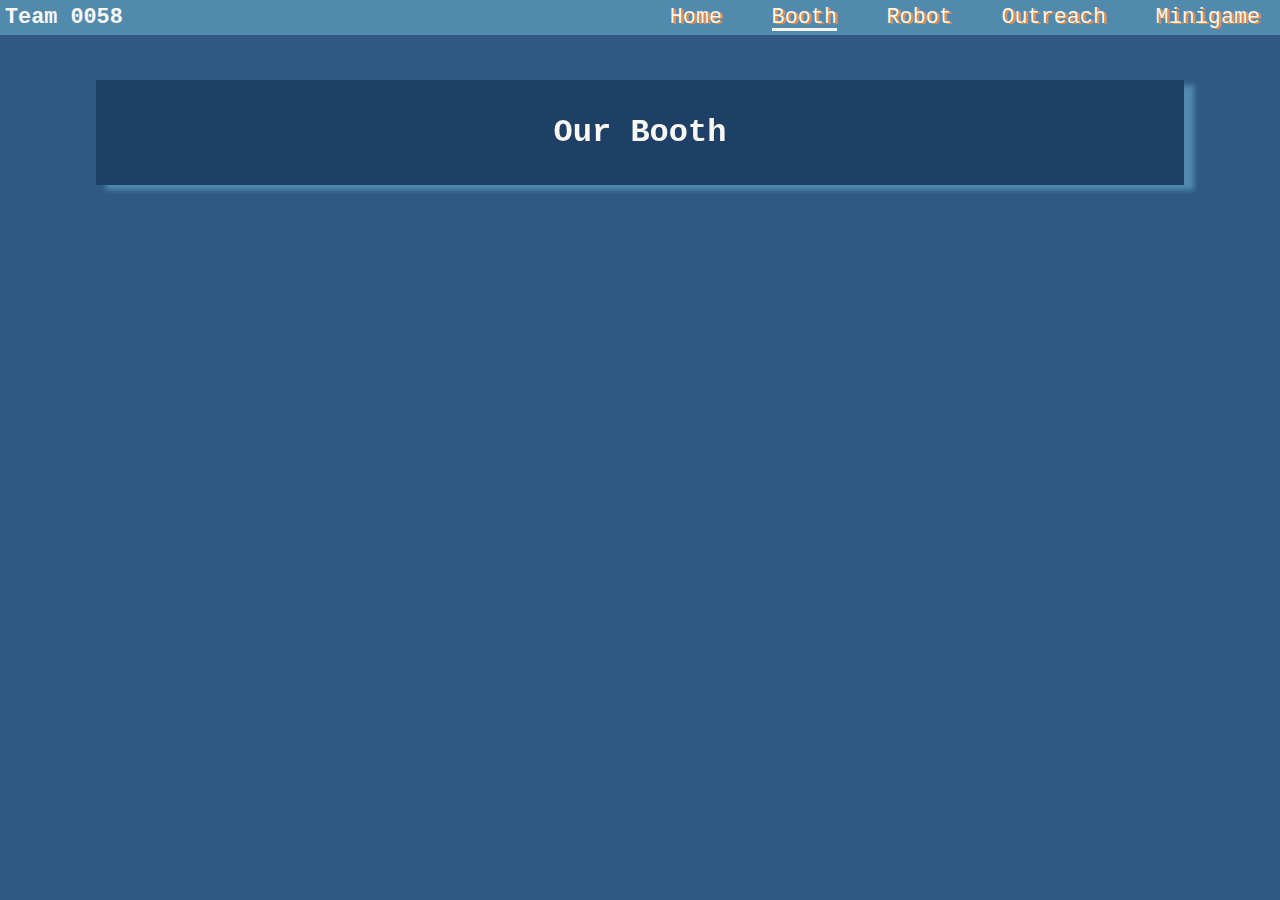
==== booth/index.html @ eb42ce33 "favicon, images, and booth page" ====
<!DOCTYPE html>
<html lang="en">

<head>
	<meta charset="UTF-8">
	<meta http-equiv="X-UA-Compatible" content="IE=edge">
	<meta name="viewport" content="width=device-width, initial-scale=1.0">
	<title>Booth | BEST Team 0058</title>
	<link rel="stylesheet" href="../styles.css">
	<link rel="icon" type="image/x-icon" href="../images/favicon.ico">
	<script defer src="../main.js"></script>
</head>

<body>
	<header class="mainHeader">

	</header>
	<nav class="flexNavBar">
		<div class="flexSection">
			<b>Team 0058</b>
		</div>

		<div class="flexLinkBar">
			<div><a href="../index.html">Home</a></div>
			<div><a href="#" class="selected">Booth</a></div>
			<div><a href="../robot/index.html">Robot</a></div>
			<div><a href="../outreach/index.html">Outreach</a></div>
			<div><a href="../minigame/index.html">Minigame</a></div>
		</div>
	</nav>
	<main class="mainContent">
		<section id="bestRobotics" class="hidden hiddenLeft">
			<h1>Our Booth</h1>
			<p></p>
		</section>
	</main>
</body>
---- styles.css ----
:root {
    --main-bg-color: #2f5984;
    --lighter-bg-color: #528AAE;
    --darker-bg-color: #1E3F66;
    --text-color: #F8F7F2;
    --darker-text-color: #ecdfdf;
    --link-color: #5fa2cc;
}

body {
    background-color: var(--main-bg-color);
    color: var(--text-color);
    padding: 0;
    margin: 0;
    font-family: Consolas, monaco, monospace;
    overflow-x: hidden;
}

.flexNavBar {
    position: sticky;
    top: 0;
    left: 0;
    background-color: var(--lighter-bg-color);
    width: 100vw;
    display: flex;
    justify-content: space-between;
    flex-wrap: wrap;
    margin: 0;
    padding: 5px;
    font-size: calc(1vw + 1vh);
    z-index: 999;
}

.flexSection {
    flex: 50%;
}

.flexLinkBar {
    flex: 50%;
    display: flex;
    justify-content: space-around;
}

.flexLinkBar > div {
    text-align: center;
}

.flexLinkBar a {
    display: inline-block;
    position: relative;
    text-decoration: none;
    color: var(--text-color);
    font-weight: 500;
    text-shadow: 2px 1px #ED872D;
    transition: color 300ms ease-in-out, font-size 300ms ease-in-out;
}

.flexLinkBar a:hover {
    color: var(--darker-text-color);
    cursor: pointer;
}

.flexLinkBar a:after,
.flexLinkBar a.selected:after {
    content: '';
    position: absolute;
    width: 100%;
    transform: scaleX(0);
    height: 3px;
    bottom: -1px;
    left: 0;
    background-color: var(--text-color);
    transform-origin: bottom right;
    transition: transform 0.25s ease-out;
}
  
.flexLinkBar a:hover:after,
.flexLinkBar a.selected:after {
    transform: scaleX(1);
    transform-origin: bottom left;
}

.video {
    max-width: 1000px;
    border: none;
}

.mainContent {
    margin-left: 7.5vw;
    margin-right: 7.5vw;
    margin-top: 5vh;
    margin-bottom: 5vh;
}

.mainContent h1 {
    font-size: 2rem;
}

.mainContent h2 {
    font-size: 1.5rem;
}

.mainContent section {
    padding-top: 1vw;
    padding-bottom: 1vw;
    padding-left: 5vw;
    padding-right: 5vw;
    background-color: var(--darker-bg-color);
    box-shadow: 10px 5px 5px var(--lighter-bg-color);
    width: calc(100% - 10vw);
    text-align: center;
    margin-bottom: 50px;
}

.mainContent > section a {
    color: var(--link-color);
    transition: 200ms color ease-in-out;
}

.mainContent > section a:hover {
    color: var(--lighter-bg-color);
}

.mainContent section:last-child{
    margin-bottom: 0;
}

.hiddenLeft {
    transform: translateX(-100%);
}

.hiddenRight {
    transform: translateX(100%);
}

.hidden {
    opacity: 0;
    filter: blur(5px);
    transition: opacity 750ms ease-in,
                transform 750ms ease-in,
                filter 750ms ease-in;
}

.socialMediaIcon {
    width: 3.5vw;
    min-width: 20px;
    margin-left: 3vw;
}

.show {
    opacity: 1;
    transform: translate(0, 0);
    filter: blur(0);
}

@media (max-width: 800px) {

    .flexSection,
    .flexLinkBar {
        flex: 100%
    }

    .flexLinkBar {
        flex-direction: column;
    }

}

@media (prefers-reduced-motion) {
    .flexNavBar {
      transition: none;
    }

    .hidden {
        transition: none;
    }
}
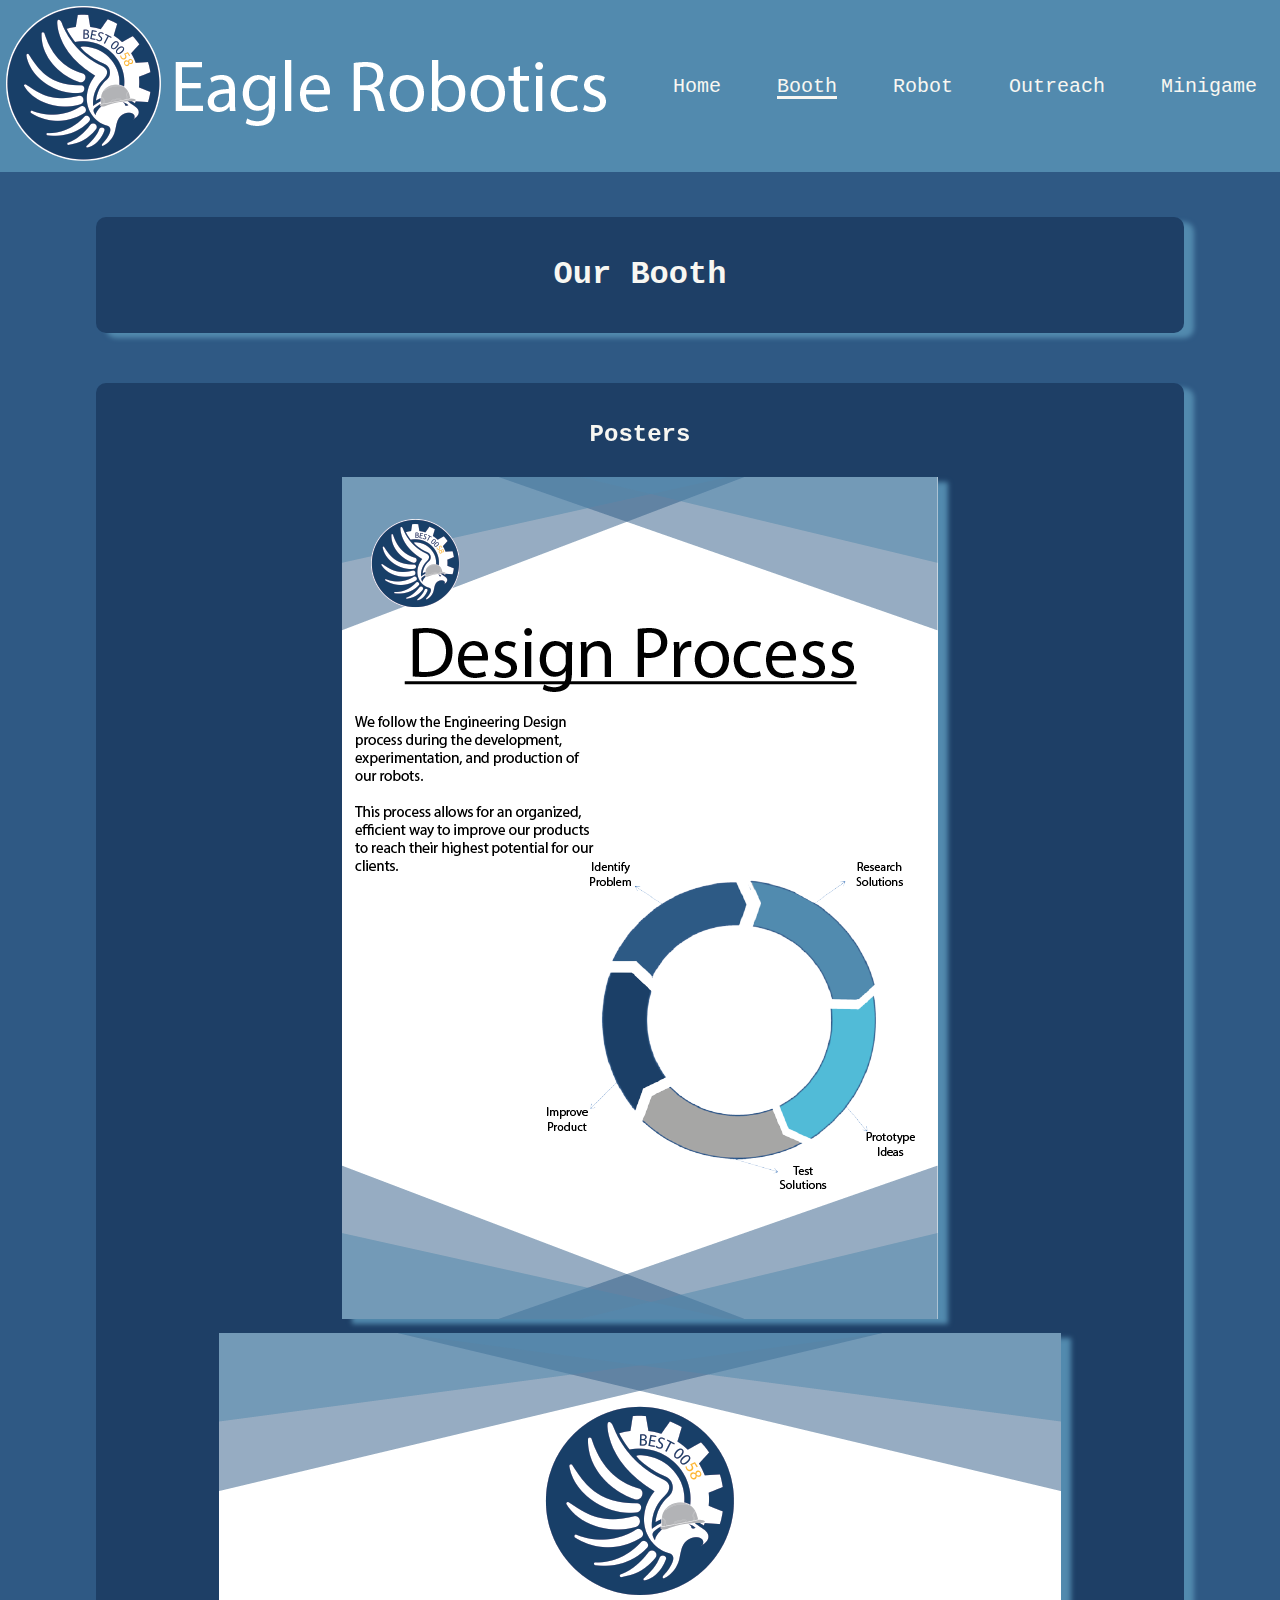
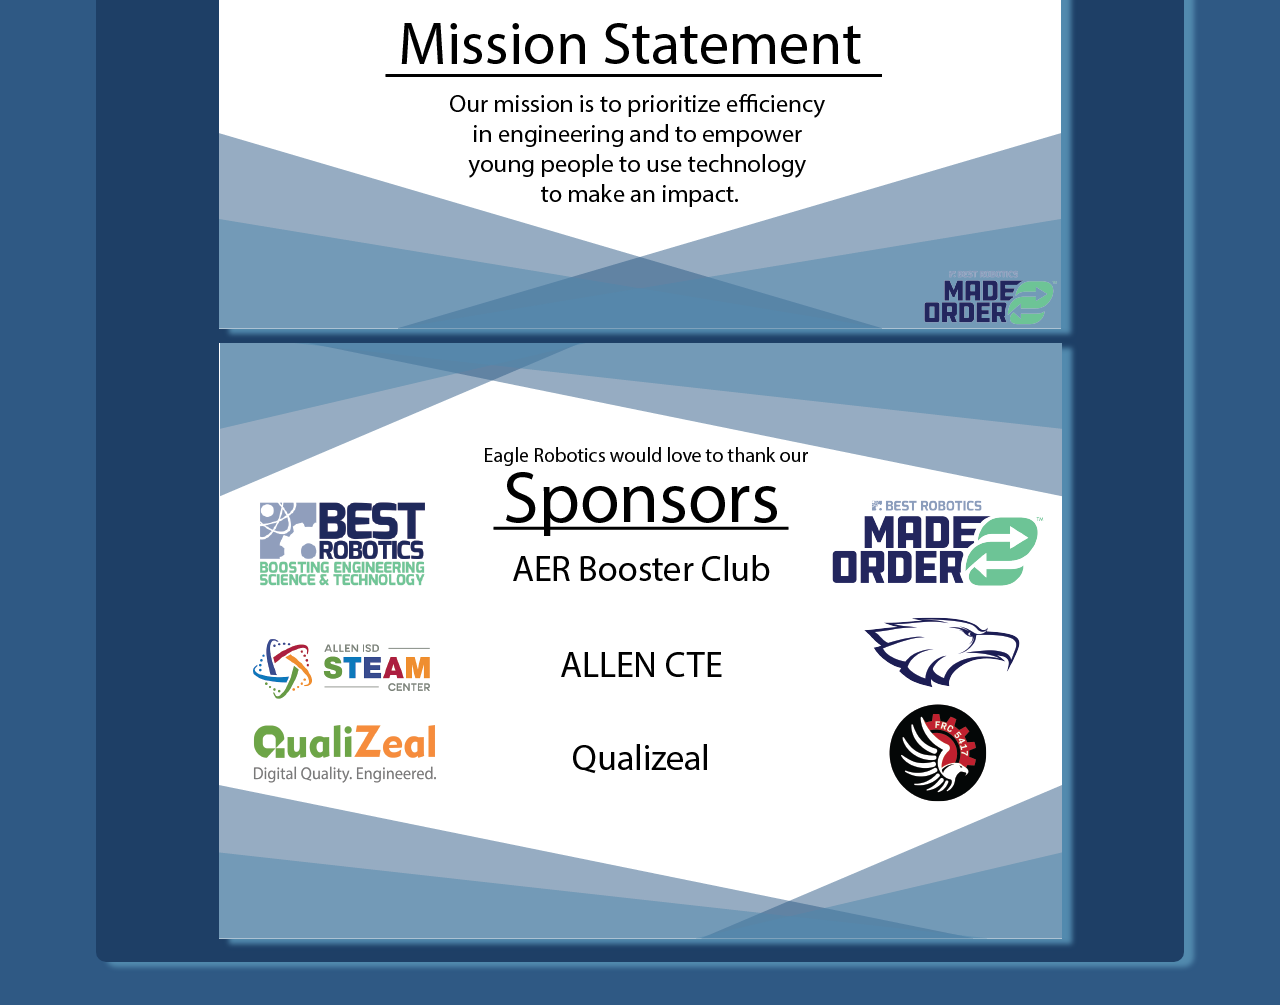
==== commit 51b18ad9: "more animation and more content logo on top of page" ====
--- a/booth/index.html
+++ b/booth/index.html
@@ -9,6 +9,13 @@
 	<link rel="stylesheet" href="../styles.css">
 	<link rel="icon" type="image/x-icon" href="../images/favicon.ico">
 	<script defer src="../main.js"></script>
+	<style>
+		#posters > img {
+			box-shadow: 10px 5px 5px var(--lighter-bg-color);
+			max-width: calc(100% - 20px);
+			margin-top: 1vh;
+		}
+	</style>
 </head>
 
 <body>
@@ -17,7 +24,7 @@
 	</header>
 	<nav class="flexNavBar">
 		<div class="flexSection">
-			<b>Team 0058</b>
+			<img id="horizontalLogo" alt="Eagle Robotics" height="156" width="604" src="../images/horizontalLogo.png" >
 		</div>
 
 		<div class="flexLinkBar">
@@ -29,9 +36,14 @@
 		</div>
 	</nav>
 	<main class="mainContent">
-		<section id="bestRobotics" class="hidden hiddenLeft">
+		<section id="mainHeader">
 			<h1>Our Booth</h1>
-			<p></p>
+		</section>
+		<section id="posters" class="hidden hiddenRight">
+			<h2>Posters</h2>
+			<img alt="Design Process" src="../images/designProcessPoster.png" />
+			<img alt="Mission Statement" src="../images/missionStatementPoster.png" />
+			<img alt="Sponsors" src="../images/sponsorsPoster.png" />
 		</section>
 	</main>
 </body>--- a/styles.css
+++ b/styles.css
@@ -27,7 +27,7 @@
     flex-wrap: wrap;
     margin: 0;
     padding: 5px;
-    font-size: calc(1vw + 1vh);
+    font-size: min(calc(0.75vw + 1.25vh), 20px);
     z-index: 999;
 }
 
@@ -42,6 +42,7 @@
 }
 
 .flexLinkBar > div {
+    margin: auto;
     text-align: center;
 }
 
@@ -51,7 +52,7 @@
     text-decoration: none;
     color: var(--text-color);
     font-weight: 500;
-    text-shadow: 2px 1px #ED872D;
+    /* text-shadow: 2px 1px #ED872D; */
     transition: color 300ms ease-in-out, font-size 300ms ease-in-out;
 }
 
@@ -101,8 +102,9 @@
 }
 
 .mainContent section {
-    padding-top: 1vw;
-    padding-bottom: 1vw;
+    border-radius: 10px;
+    padding-top: 2vh;
+    padding-bottom: 2vh;
     padding-left: 5vw;
     padding-right: 5vw;
     background-color: var(--darker-bg-color);
@@ -153,11 +155,21 @@
     filter: blur(0);
 }
 
+#horizontalLogo {
+    transition: height 0.3s ease-in-out,
+                width 0.3s ease-in-out;
+    max-width: calc(100vw - 20px);
+}
+
 @media (max-width: 800px) {
+
+    .flexNavBar {
+        position: relative;
+    }
 
     .flexSection,
     .flexLinkBar {
-        flex: 100%
+        flex: 100%;
     }
 
     .flexLinkBar {
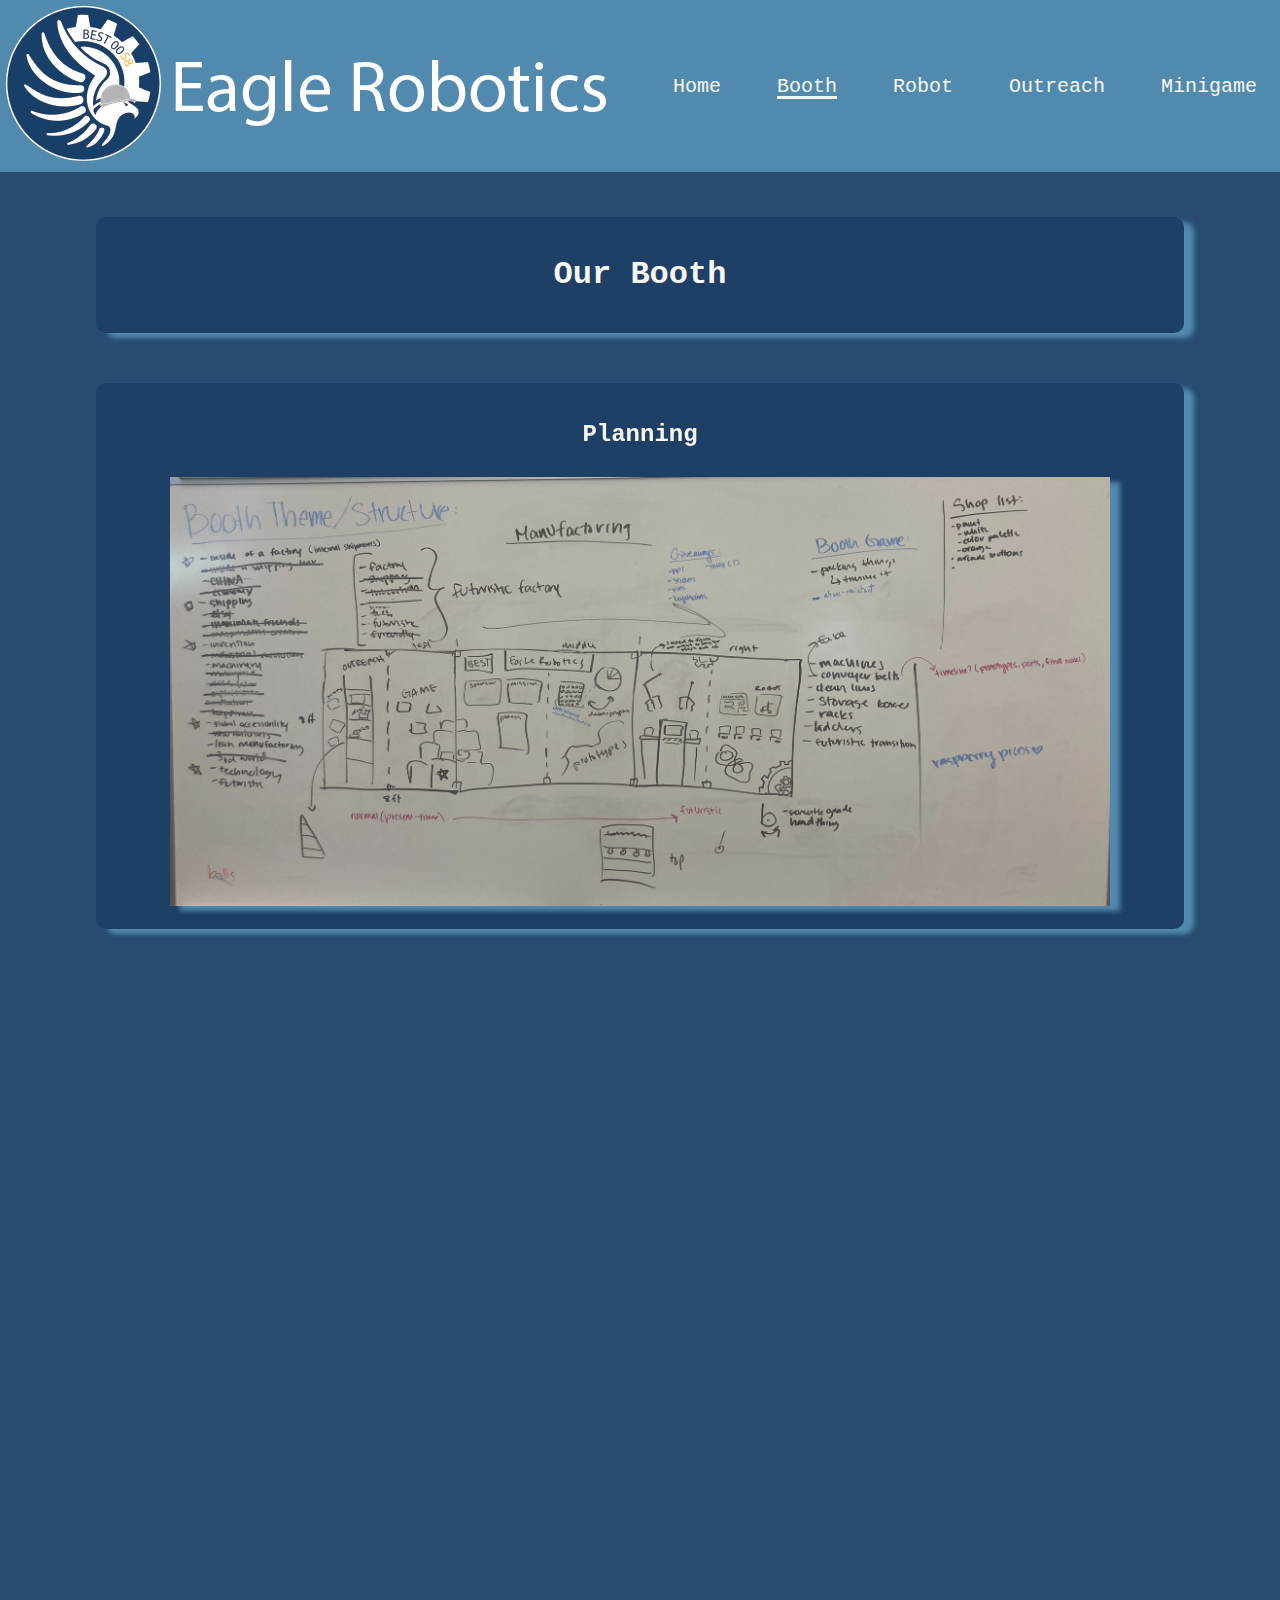
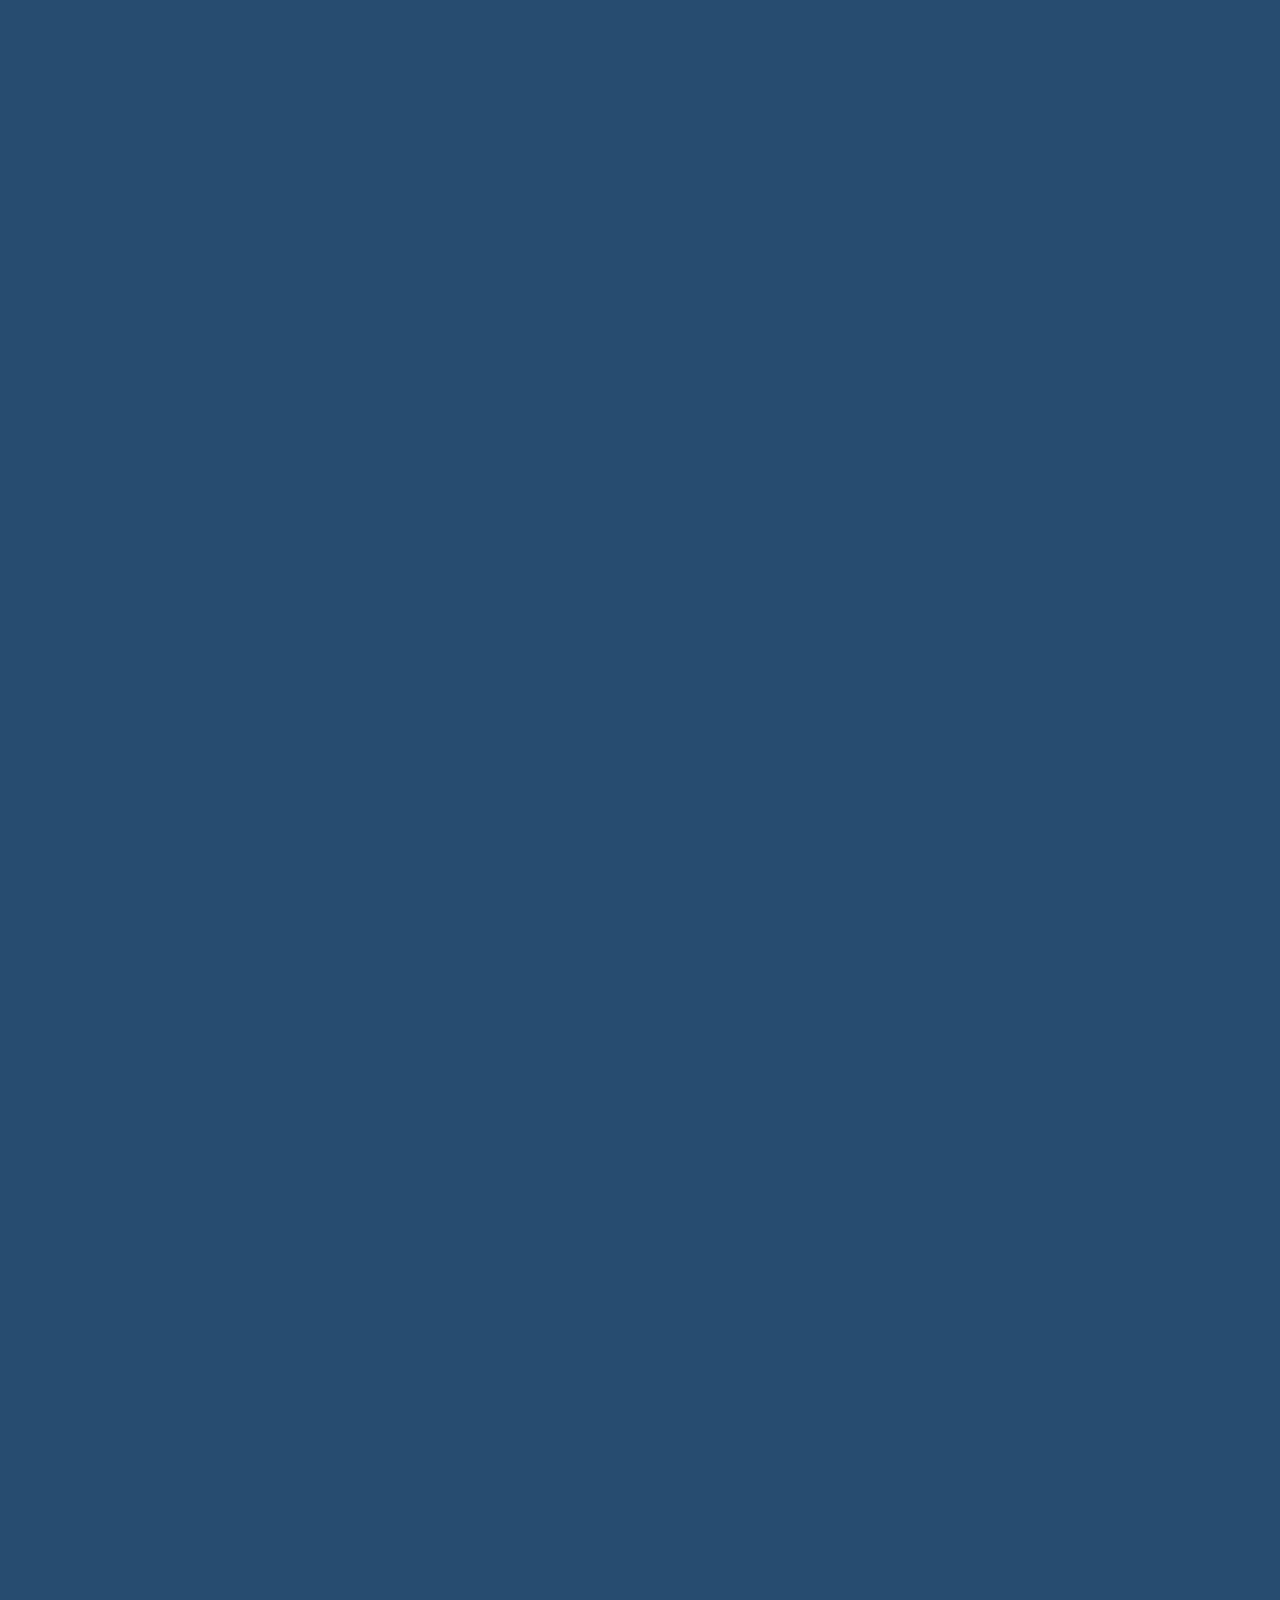
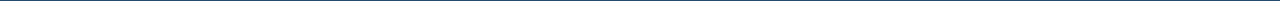
==== commit 89e0a9d7: "Booth Planning" ====
--- a/booth/index.html
+++ b/booth/index.html
@@ -39,6 +39,10 @@
 		<section id="mainHeader">
 			<h1>Our Booth</h1>
 		</section>
+		<section id="posters" class="hidden hiddenLeft">
+			<h2>Planning</h2>
+			<img alt="Booth Preliminary Plan" src="../images/boothPlanning.jpg" />
+		</section>
 		<section id="posters" class="hidden hiddenRight">
 			<h2>Posters</h2>
 			<img alt="Design Process" src="../images/designProcessPoster.png" />
--- a/styles.css
+++ b/styles.css
@@ -1,5 +1,5 @@
 :root {
-    --main-bg-color: #2f5984;
+    --main-bg-color: #274c70;
     --lighter-bg-color: #528AAE;
     --darker-bg-color: #1E3F66;
     --text-color: #F8F7F2;
@@ -128,11 +128,11 @@
 }
 
 .hiddenLeft {
-    transform: translateX(-100%);
+    transform: translateX(-10%);
 }
 
 .hiddenRight {
-    transform: translateX(100%);
+    transform: translateX(10%);
 }
 
 .hidden {
